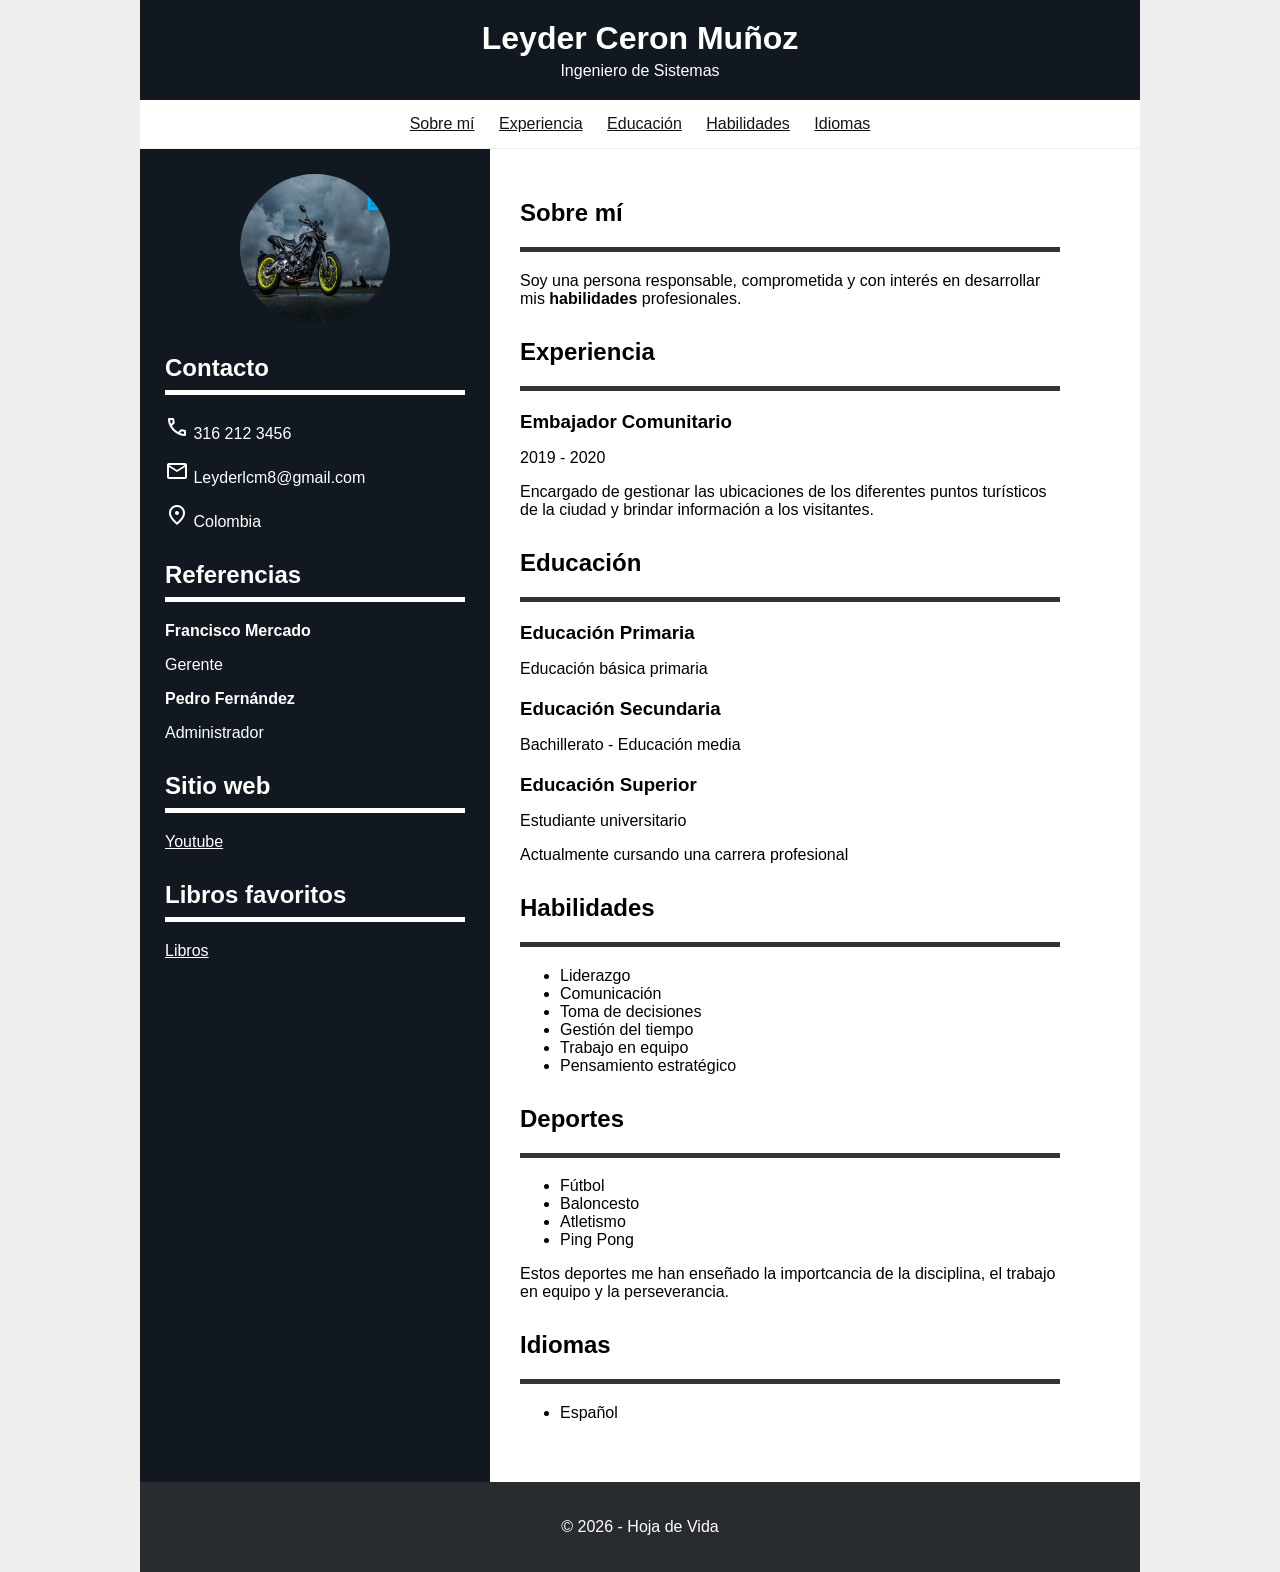
==== index.html @ 5267f500 "Incios del proyecto" ====
<!DOCTYPE html>
<html lang="es">

<head>
    <meta charset="UTF-8">
    <meta name="viewport" content="width=device-width, initial-scale=1.0">

    <title>Hoja de Vida</title>
    <link href="https://fonts.googleapis.com/css2?family=Material+Symbols+Outlined" rel="stylesheet">
    <link rel="stylesheet" href="css/style.css">
</head>

<body>

    <header class="encabezado">
        <h1>Leyder Ceron Muñoz</h1>
        <p>Ingeniero de Sistemas</p>
    </header>

    <nav class="nav">
        <a href="#sobre-mi">Sobre mí</a>
        <a href="#experiencia">Experiencia</a>
        <a href="#educacion">Educación</a>
        <a href="#habilidades">Habilidades</a>
        <a href="#idiomas">Idiomas</a>
    </nav>


    <main class="hoja-vida">

        <aside class="lateral">

            <img src="image/Mt 09.jpg" alt="Foto de perfil">

            <section>
                <h2>Contacto</h2>

                <p>
                    <span class="material-symbols-outlined">
                        phone
                    </span>
                    316 212 3456
                </p>

                <p>
                    <span class="material-symbols-outlined">
                        mail
                    </span>
                    Leyderlcm8@gmail.com
                </p>

                <p>
                    <span class="material-symbols-outlined">
                        location_on
                    </span>
                    Colombia
                </p>
            </section>


            <section>
                <h2>Referencias</h2>

                <p><strong>Francisco Mercado</strong></p>
                <p>Gerente</p>

                <p><strong>Pedro Fernández</strong></p>
                <p>Administrador</p>
            </section>

            <section>
                <h2>Sitio web</h2>
                <nav>
                <a href="https://www.youtube.com/" target="_blank">Youtube</a>
                </nav>
            </section>

            <section>   
                <h2>Libros favoritos</h2>
                <nav>
                    <a href="https://github.com/midudev/libros-programacion-gratis" target="_blank">Libros</a>
                </nav>
                
            </section>

        </aside>


        <section class="contenido">
            <section id="sobre-mi">
                <h2>Sobre mí</h2>
                <p>
                    Soy una persona responsable, comprometida
                    y con interés en desarrollar mis <strong>habilidades</strong>
                    profesionales.
                </p>
            </section>


            <section id="experiencia">

                <h2>Experiencia</h2>
                <article>
                    <h3>Embajador Comunitario</h3>
                    <p>2019 - 2020</p>

                    <p>
                        Encargado de gestionar las ubicaciones 
                        de los diferentes puntos turísticos
                        de la ciudad y brindar información 
                        a los visitantes.
                    </p>
                </article>


            </section>

            <section id="educacion">

                <h2>Educación</h2>

                <article>
                    <h3>Educación Primaria</h3>
                    <p>Educación básica primaria</p>
                </article>

                <article>
                    <h3>Educación Secundaria</h3>
                    <p>Bachillerato - Educación media</p>
                </article>

                <article>
                    <h3>Educación Superior</h3>
                    <p>Estudiante universitario</p>
                    <p>Actualmente cursando una carrera profesional</p>
                </article>

            </section>

            <section id="habilidades">

                <h2>Habilidades</h2>

                <ul>
                    <li>Liderazgo</li>
                    <li>Comunicación</li>
                    <li>Toma de decisiones</li>
                    <li>Gestión del tiempo</li>
                    <li>Trabajo en equipo</li>
                    <li>Pensamiento estratégico</li>
                </ul>
            </section>
            
            <section>
                <h2>Deportes</h2>
                <ul>
                    <li>Fútbol</li>
                    <li>Baloncesto</li>
                    <li>Atletismo</li>
                    <li>Ping Pong</li>
                </ul>
                <p> 
                    Estos deportes me han enseñado la importcancia
                    de la disciplina, el trabajo
                    en equipo y la perseverancia.
                </p>
            </section>

            <section id="idiomas">

                <h2>Idiomas</h2>

                <ul>
                    <li>Español</li>
                </ul>

            </section>

        </section>

    </main>

    <footer class="footer">
        <p>&copy; 2026 - Hoja de Vida</p>
    </footer>

</body>

</html>
---- css/style.css ----
* {
    box-sizing: border-box;
}

body {
    margin: 0;
    font-family: Arial, sans-serif;
    background-color: #eeeeee;
}

.encabezado {
    background-color: #111820;
    color: white;
    text-align: center;
    padding: 20px;
    max-width: 1000px;
    margin: 0 auto;
}

.encabezado h1 {
    margin: 0;
}

.encabezado p {
    margin: 5px 0 0;
}

.nav {
    padding: 15px;
    text-align: center;
    background-color: #ffffff;
    max-width: 1000px;
    margin: 0 auto;
    
}
.nav a {
    margin: 0 10px;
    color: #131313;
    text-decoration: underline;
}

.nav a:hover {
    color: #be0f75;
}


.lateral section nav a {
    color: white;
    text-decoration: underline;
}

.lateral section nav a:hover {
    color: #be0f75;
}

.hoja-vida {
    display: grid;
    grid-template-columns: 35% 60%;
    max-width: 1000px;
    margin: 1px auto 0px;
  
    background-color: white;
}

.lateral {
    background-color: #111820;
    color: white;
    padding: 25px;
}

.lateral img {
    width: 150px;
    height: 150px;
    border-radius: 50%;
    display: block;
    margin: 0 auto 30px;
}

.lateral section {
    margin-bottom: 30px;
}

.lateral h2 {
    border-bottom: 5px solid white;
    padding-bottom: 8px;
}

.contenido {
    padding: 30px;
}

.contenido section {
    margin-bottom: 30px;
}

.contenido h2 {
    border-bottom: 5px solid #333;
    padding-bottom: 20px;
}

article {
    margin-bottom: 20px;
}

article h3 {
    margin-bottom: 5px;
}

.footer {
    text-align: center;
    padding: 20px;
    background-color: #282c31;
    color: white;
    max-width: 1000px;
    margin: 0 auto;

}
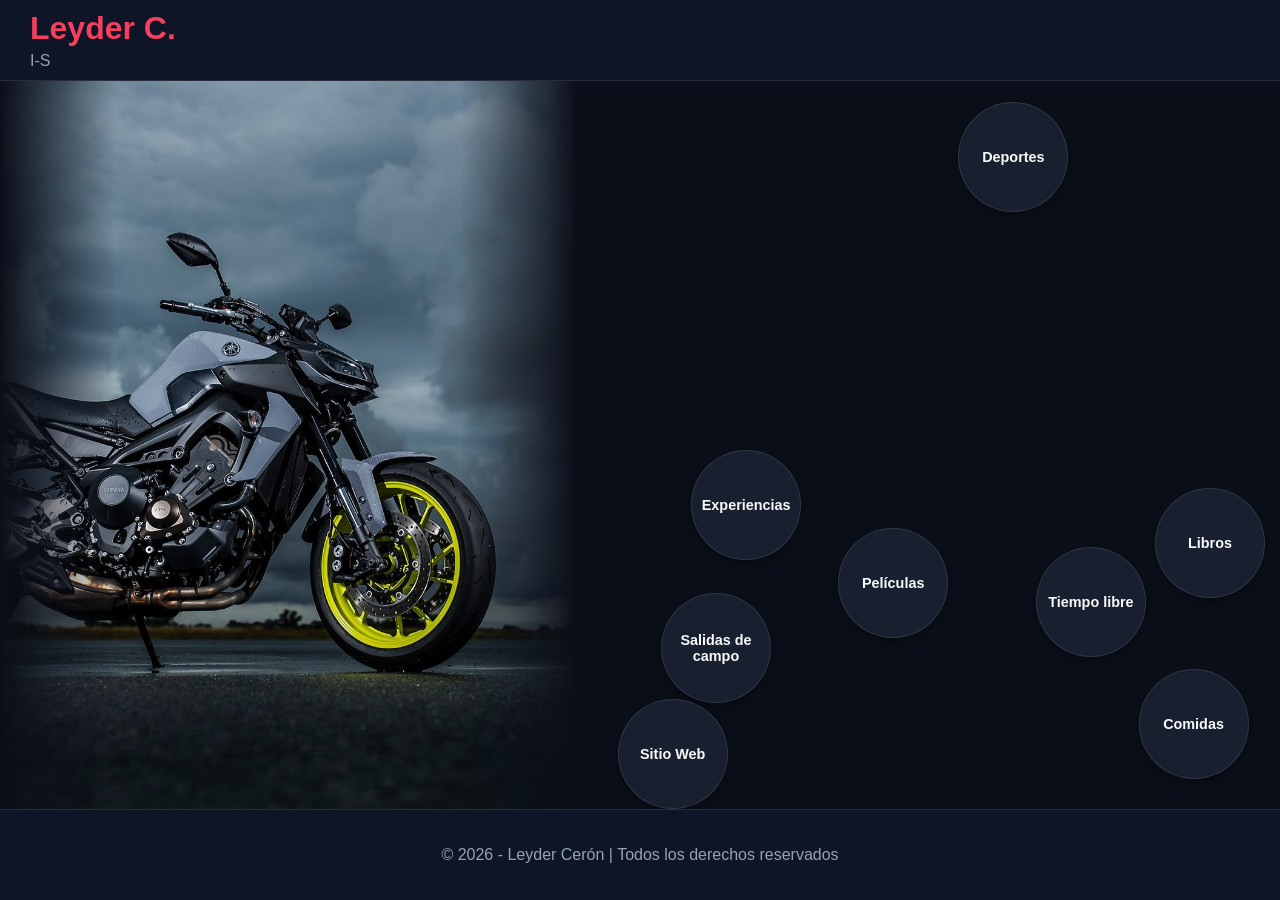
==== commit 0201c513: "actualizacion 1" ====
--- a/index.html
+++ b/index.html
@@ -4,186 +4,46 @@
 <head>
     <meta charset="UTF-8">
     <meta name="viewport" content="width=device-width, initial-scale=1.0">
-
-    <title>Hoja de Vida</title>
+    <title>Sitio Personal - Leyder</title>
     <link href="https://fonts.googleapis.com/css2?family=Material+Symbols+Outlined" rel="stylesheet">
-    <link rel="stylesheet" href="css/style.css">
+    <link rel="stylesheet" href="css/style.css"> 
 </head>
 
 <body>
 
     <header class="encabezado">
-        <h1>Leyder Ceron Muñoz</h1>
-        <p>Ingeniero de Sistemas</p>
+        <h1>Leyder C.</h1>
+        <p>I-S</p>
     </header>
-
-    <nav class="nav">
-        <a href="#sobre-mi">Sobre mí</a>
-        <a href="#experiencia">Experiencia</a>
-        <a href="#educacion">Educación</a>
-        <a href="#habilidades">Habilidades</a>
-        <a href="#idiomas">Idiomas</a>
-    </nav>
-
 
     <main class="hoja-vida">
 
+        <!-- LADO IZQUIERDO: Foto con sombra y perfil principal -->
         <aside class="lateral">
-
-            <img src="image/Mt 09.jpg" alt="Foto de perfil">
-
-            <section>
-                <h2>Contacto</h2>
-
-                <p>
-                    <span class="material-symbols-outlined">
-                        phone
-                    </span>
-                    316 212 3456
-                </p>
-
-                <p>
-                    <span class="material-symbols-outlined">
-                        mail
-                    </span>
-                    Leyderlcm8@gmail.com
-                </p>
-
-                <p>
-                    <span class="material-symbols-outlined">
-                        location_on
-                    </span>
-                    Colombia
-                </p>
-            </section>
-
-
-            <section>
-                <h2>Referencias</h2>
-
-                <p><strong>Francisco Mercado</strong></p>
-                <p>Gerente</p>
-
-                <p><strong>Pedro Fernández</strong></p>
-                <p>Administrador</p>
-            </section>
-
-            <section>
-                <h2>Sitio web</h2>
-                <nav>
-                <a href="https://www.youtube.com/" target="_blank">Youtube</a>
-                </nav>
-            </section>
-
-            <section>   
-                <h2>Libros favoritos</h2>
-                <nav>
-                    <a href="https://github.com/midudev/libros-programacion-gratis" target="_blank">Libros</a>
-                </nav>
-                
-            </section>
-
+            <div class="foto-perfil-container">
+                <img src="image/Mt 09.jpg" alt="Foto de perfil de Leyder">
+            </div>
         </aside>
 
-
-        <section class="contenido">
-            <section id="sobre-mi">
-                <h2>Sobre mí</h2>
-                <p>
-                    Soy una persona responsable, comprometida
-                    y con interés en desarrollar mis <strong>habilidades</strong>
-                    profesionales.
-                </p>
-            </section>
-
-
-            <section id="experiencia">
-
-                <h2>Experiencia</h2>
-                <article>
-                    <h3>Embajador Comunitario</h3>
-                    <p>2019 - 2020</p>
-
-                    <p>
-                        Encargado de gestionar las ubicaciones 
-                        de los diferentes puntos turísticos
-                        de la ciudad y brindar información 
-                        a los visitantes.
-                    </p>
-                </article>
-
-
-            </section>
-
-            <section id="educacion">
-
-                <h2>Educación</h2>
-
-                <article>
-                    <h3>Educación Primaria</h3>
-                    <p>Educación básica primaria</p>
-                </article>
-
-                <article>
-                    <h3>Educación Secundaria</h3>
-                    <p>Bachillerato - Educación media</p>
-                </article>
-
-                <article>
-                    <h3>Educación Superior</h3>
-                    <p>Estudiante universitario</p>
-                    <p>Actualmente cursando una carrera profesional</p>
-                </article>
-
-            </section>
-
-            <section id="habilidades">
-
-                <h2>Habilidades</h2>
-
-                <ul>
-                    <li>Liderazgo</li>
-                    <li>Comunicación</li>
-                    <li>Toma de decisiones</li>
-                    <li>Gestión del tiempo</li>
-                    <li>Trabajo en equipo</li>
-                    <li>Pensamiento estratégico</li>
-                </ul>
-            </section>
-            
-            <section>
-                <h2>Deportes</h2>
-                <ul>
-                    <li>Fútbol</li>
-                    <li>Baloncesto</li>
-                    <li>Atletismo</li>
-                    <li>Ping Pong</li>
-                </ul>
-                <p> 
-                    Estos deportes me han enseñado la importcancia
-                    de la disciplina, el trabajo
-                    en equipo y la perseverancia.
-                </p>
-            </section>
-
-            <section id="idiomas">
-
-                <h2>Idiomas</h2>
-
-                <ul>
-                    <li>Español</li>
-                </ul>
-
-            </section>
-
+        <!-- LADO DERECHO: Contenedor con botones flotantes -->
+        <section class="contenido-derecho" id="area-flotante">
+            <a href="#deportes" class="btn-circulo">Deportes</a>
+            <a href="#tiempo-libre" class="btn-circulo">Tiempo libre</a>
+            <a href="#peliculas-favoritas" class="btn-circulo">Películas</a>
+            <a href="#salidas-campo" class="btn-circulo">Salidas de campo</a>
+            <a href="#comidas-favoritas" class="btn-circulo">Comidas</a>
+            <a href="#libros-favoritos" class="btn-circulo">Libros</a>
+            <a href="#sitio-web" class="btn-circulo">Sitio Web</a>
+            <a href="#experiencias" class="btn-circulo">Experiencias</a>
         </section>
 
     </main>
 
     <footer class="footer">
-        <p>&copy; 2026 - Hoja de Vida</p>
+        <p>&copy; 2026 - Leyder Cerón | Todos los derechos reservados</p>
     </footer>
 
+    <!-- Script de física para el movimiento flotante -->
+    <script src="js/animacion.js"></script>
 </body>
-
 </html>
--- a/css/style.css
+++ b/css/style.css
@@ -5,114 +5,122 @@
 body {
     margin: 0;
     font-family: Arial, sans-serif;
-    background-color: #eeeeee;
+    background-color: #0b0f19;
+    color: #e2e8f0;
+    height: 100vh; 
+    display: flex;
+    flex-direction: column;
+    overflow: hidden; /* Oculta cualquier barra de desplazamiento */
 }
 
+/* ENCABEZADO */
 .encabezado {
-    background-color: #111820;
-    color: white;
-    text-align: center;
-    padding: 20px;
-    max-width: 1000px;
-    margin: 0 auto;
+    background-color: rgba(15, 23, 42, 0.8);
+    color: #f43f5e;
+    text-align: left;
+    padding: 10px 30px;
+    border-bottom: 1px solid rgba(255, 255, 255, 0.1);
 }
 
 .encabezado h1 {
     margin: 0;
+    font-size: 2rem;
 }
 
 .encabezado p {
     margin: 5px 0 0;
+    color: #94a3b8;
 }
 
-.nav {
-    padding: 15px;
-    text-align: center;
-    background-color: #ffffff;
-    max-width: 1000px;
-    margin: 0 auto;
-    
-}
-.nav a {
-    margin: 0 10px;
-    color: #131313;
-    text-decoration: underline;
+/* ESTRUCTURA PRINCIPAL (GRID 2 COLUMNAS) */
+.hoja-vida {
+    display: grid;
+    grid-template-columns: 45% 55%;
+   flex: 1; 
+    overflow: hidden;
+    background-color: #0b0f19;
 }
 
-.nav a:hover {
-    color: #be0f75;
+/* SECCIÓN IZQUIERDA: IMAGEN A TAMAÑO COMPLETO CON DIFUMINADO EN AMBOS LADOS */
+.lateral {
+    position: relative;
+    width: 100%;
+    height: 100%;
+    overflow: hidden;
 }
 
-
-.lateral section nav a {
-    color: white;
-    text-decoration: underline;
+.foto-perfil-container {
+    width: 100%;
+    height: 100%;
 }
 
-.lateral section nav a:hover {
-    color: #be0f75;
+.foto-perfil-container img {
+    width: 100%;
+    height: 100%;
+    object-fit: cover;
+    display: block;
+    -webkit-mask-image: linear-gradient(to right, 
+        rgba(0, 0, 0, 0) 0%, 
+        rgba(0, 0, 0, 1) 20%, 
+        rgba(0, 0, 0, 1) 80%, 
+        rgba(0, 0, 0, 0) 100%
+    );
+    mask-image: linear-gradient(to right, 
+        rgba(0, 0, 0, 0) 0%, 
+        rgba(0, 0, 0, 1) 20%, 
+        rgba(0, 0, 0, 1) 80%, 
+        rgba(0, 0, 0, 0) 100%
+    );
 }
 
-.hoja-vida {
-    display: grid;
-    grid-template-columns: 35% 60%;
-    max-width: 1000px;
-    margin: 1px auto 0px;
-  
-    background-color: white;
+/* SECCIÓN DERECHA: ÁREA DE FLOTACIÓN */
+.contenido-derecho {
+    position: relative;
+    width: 100%;
+    height: 100%;
+    min-height: 500px;
+    overflow: hidden;
+    padding: 20px;
 }
 
-.lateral {
-    background-color: #111820;
-    color: white;
-    padding: 25px;
+/* BOTONES CIRCULARES FLOTANTES */
+.btn-circulo {
+    position: absolute;
+    display: flex;
+    justify-content: center;
+    align-items: center;
+    width: 110px;
+    height: 110px;
+    border-radius: 50%;
+    background-color: rgba(30, 41, 59, 0.7);
+    color: #f8fafc;
+    text-decoration: none;
+    text-align: center;
+    font-weight: bold;
+    font-size: 0.9rem;
+    padding: 10px;
+    border: 1px solid rgba(255, 255, 255, 0.1);
+    box-shadow: 0 4px 12px rgba(0, 0, 0, 0.4);
+    transition: background-color 0.3s, border-color 0.3s, transform 0.3s, box-shadow 0.3s;
+    backdrop-filter: blur(5px);
+    cursor: pointer;
+    user-select: none;
 }
 
-.lateral img {
-    width: 150px;
-    height: 150px;
-    border-radius: 50%;
-    display: block;
-    margin: 0 auto 30px;
+.btn-circulo:hover {
+    background-color: #f43f5e;
+    color: #ffffff;
+    border-color: #f43f5e;
+    transform: scale(1.1);
+    box-shadow: 0 8px 20px rgba(244, 63, 94, 0.7);
+    z-index: 10;
 }
 
-.lateral section {
-    margin-bottom: 30px;
-}
-
-.lateral h2 {
-    border-bottom: 5px solid white;
-    padding-bottom: 8px;
-}
-
-.contenido {
-    padding: 30px;
-}
-
-.contenido section {
-    margin-bottom: 30px;
-}
-
-.contenido h2 {
-    border-bottom: 5px solid #333;
-    padding-bottom: 20px;
-}
-
-article {
-    margin-bottom: 20px;
-}
-
-article h3 {
-    margin-bottom: 5px;
-}
-
+/* PIE DE PÁGINA */
 .footer {
     text-align: center;
     padding: 20px;
-    background-color: #282c31;
-    color: white;
-    max-width: 1000px;
-    margin: 0 auto;
-
-}
-
+    background-color: rgba(15, 23, 42, 0.8);
+    color: #94a3b8;
+    border-top: 1px solid rgba(255, 255, 255, 0.1);
+}
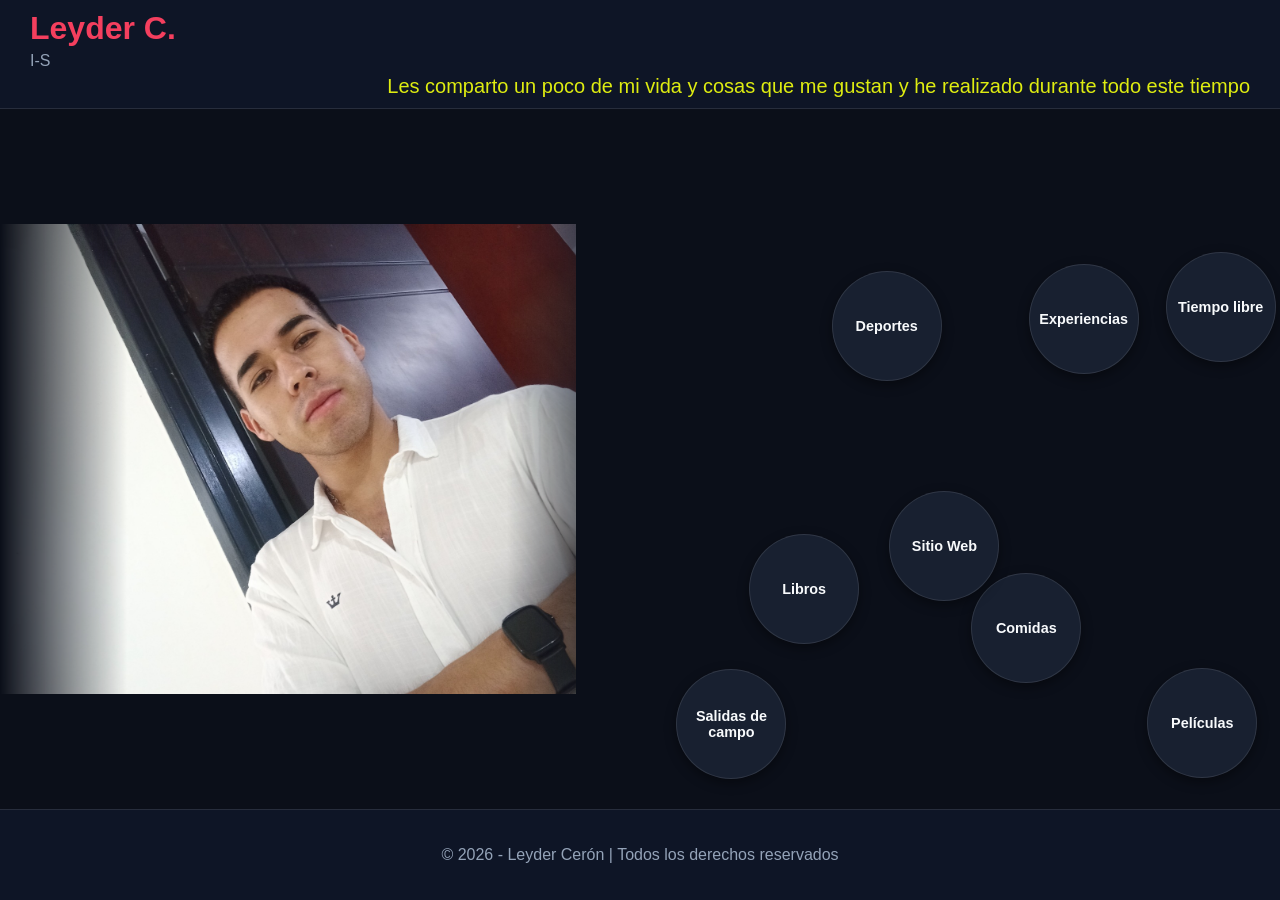
==== commit 3fe501d4: "actualizado html y css" ====
--- a/index.html
+++ b/index.html
@@ -14,6 +14,9 @@
     <header class="encabezado">
         <h1>Leyder C.</h1>
         <p>I-S</p>
+        <p class="descripcion">Les comparto un poco  de mi 
+            vida y cosas que me gustan y 
+            he realizado durante todo este tiempo </p>
     </header>
 
     <main class="hoja-vida">
@@ -21,20 +24,20 @@
         <!-- LADO IZQUIERDO: Foto con sombra y perfil principal -->
         <aside class="lateral">
             <div class="foto-perfil-container">
-                <img src="image/Mt 09.jpg" alt="Foto de perfil de Leyder">
+                <img src="image/f1.png" alt="Foto de perfil de Leyder">
             </div>
         </aside>
-
+ 
         <!-- LADO DERECHO: Contenedor con botones flotantes -->
-        <section class="contenido-derecho" id="area-flotante">
-            <a href="#deportes" class="btn-circulo">Deportes</a>
-            <a href="#tiempo-libre" class="btn-circulo">Tiempo libre</a>
-            <a href="#peliculas-favoritas" class="btn-circulo">Películas</a>
-            <a href="#salidas-campo" class="btn-circulo">Salidas de campo</a>
-            <a href="#comidas-favoritas" class="btn-circulo">Comidas</a>
-            <a href="#libros-favoritos" class="btn-circulo">Libros</a>
-            <a href="#sitio-web" class="btn-circulo">Sitio Web</a>
-            <a href="#experiencias" class="btn-circulo">Experiencias</a>
+        <section class="contenido-derecho" id="area-flotante">  
+            <a href="html/deportes.html" target="_blank" class="btn-circulo">Deportes</a>
+            <a href="html/tiempo-libre.html" target="_blank" class="btn-circulo">Tiempo libre</a>
+            <a href="html/peliculas-favoritas.html" target="_blank" class="btn-circulo">Películas</a>
+            <a href="html/salidas-campo.html" target="_blank" class="btn-circulo">Salidas de campo</a>
+            <a href="html/comidas-favoritas.html" target="_blank" class="btn-circulo">Comidas</a>
+            <a href="html/libros-favoritos.html" target="_blank" class="btn-circulo">Libros</a>
+            <a href="html/sitio-web.html" target="_blank" class="btn-circulo">Sitio Web</a>
+            <a href="html/experiencias.html" target="_blank" class="btn-circulo">Experiencias</a>
         </section>
 
     </main>
--- a/css/style.css
+++ b/css/style.css
@@ -20,6 +20,13 @@
     text-align: left;
     padding: 10px 30px;
     border-bottom: 1px solid rgba(255, 255, 255, 0.1);
+}
+.encabezado .descripcion {
+    
+    color: #deec11;
+    margin-top: 5px;
+    text-align: right;
+    font-size: 20px;
 }
 
 .encabezado h1 {
@@ -50,14 +57,14 @@
 }
 
 .foto-perfil-container {
-    width: 100%;
+    width: 110%;
     height: 100%;
 }
 
 .foto-perfil-container img {
     width: 100%;
     height: 100%;
-    object-fit: cover;
+    object-fit: contain;
     display: block;
     -webkit-mask-image: linear-gradient(to right, 
         rgba(0, 0, 0, 0) 0%, 
@@ -123,4 +130,70 @@
     background-color: rgba(15, 23, 42, 0.8);
     color: #94a3b8;
     border-top: 1px solid rgba(255, 255, 255, 0.1);
+}
+
+/* AJUSTES PARA PANTALLAS PEQUEÑAS (CELULARES EN VERTICAL) */
+@media (max-width: 768px) and (orientation: portrait) {
+    body {
+        height: auto;
+        overflow-y: auto;
+    }
+
+    .hoja-vida {
+        display: flex;
+        flex-direction: column;
+        height: auto;
+    }
+
+    .lateral {
+        height: 300px;
+        width: 100%;
+    }
+
+    .contenido-derecho {
+        position: relative;
+        width: 100%;
+        height: 400px; /* Alto ajustado para celular vertical */
+        overflow: hidden;
+        padding: 10px;
+    }
+
+    .btn-circulo {
+        width: 75px;
+        height: 75px;
+        font-size: 0.7rem;
+    }
+}
+
+/* AJUSTES PARA CELULAR EN HORIZONTAL (LANDSCAPE) */
+@media (max-width: 932px) and (orientation: landscape) {
+    body {
+        height: auto;
+        overflow-y: auto; /* Permite bajar hasta el footer */
+    }
+
+    .hoja-vida {
+        display: grid;
+        grid-template-columns: 40% 60%; /* Mantiene 2 columnas pero adaptadas */
+        height: 100vh; /* Se adapta a la altura del celular horizontal */
+        min-height: 320px;
+    }
+
+    .lateral {
+        height: 100%;
+        width: 100%;
+    }
+
+    .contenido-derecho {
+        position: relative;
+        width: 100%;
+        height: 100%; /* Toma la altura disponible para que no se corten */
+        overflow: hidden;
+    }
+
+    .btn-circulo {
+        width: 65px; /* Pelotas más pequeñas para que quepan en poca altura */
+        height: 65px;
+        font-size: 0.65rem;
+    }
 }
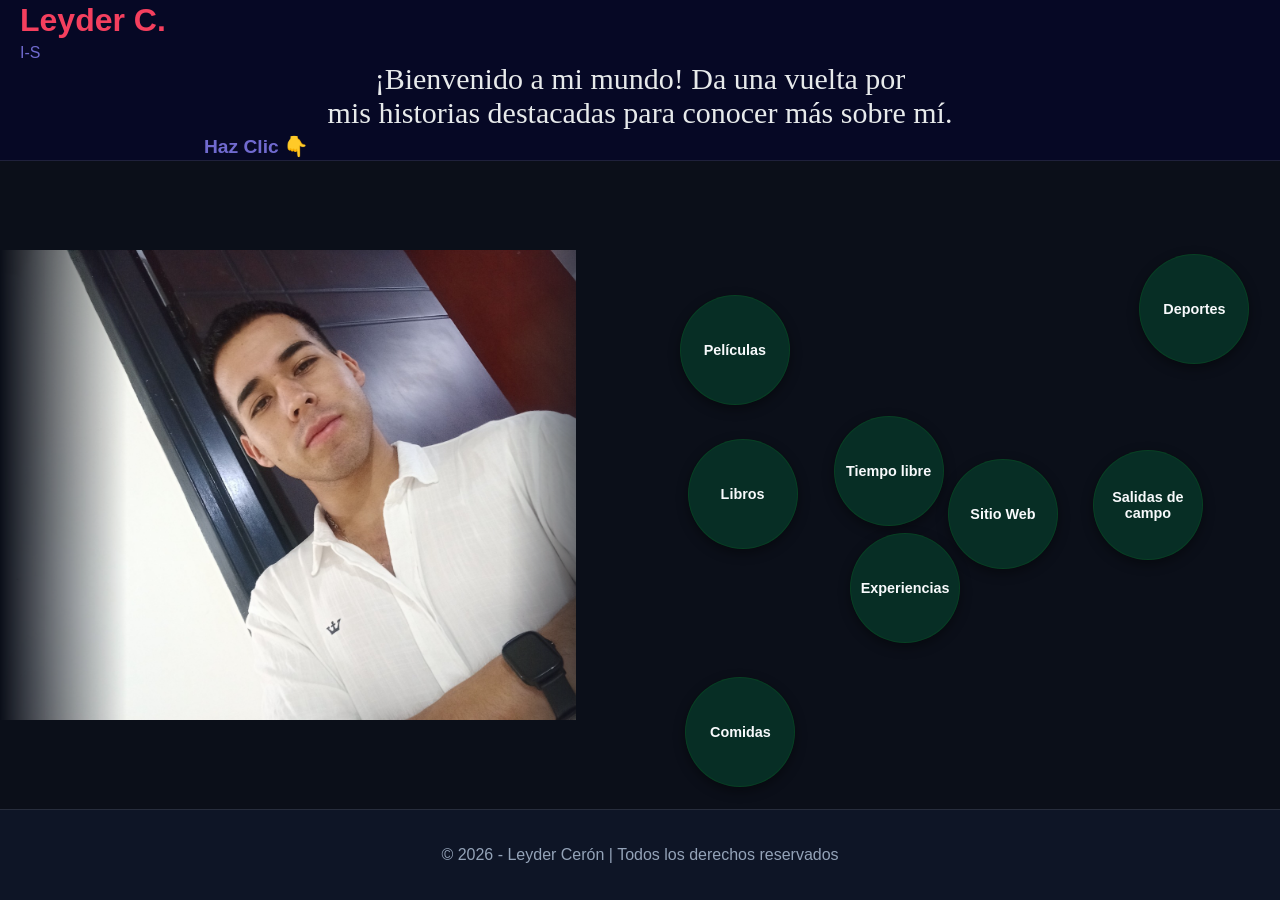
==== commit 873ffbbd: "actualizacion de htlm y css" ====
--- a/index.html
+++ b/index.html
@@ -13,10 +13,10 @@
 
     <header class="encabezado">
         <h1>Leyder C.</h1>
-        <p>I-S</p>
-        <p class="descripcion">Les comparto un poco  de mi 
-            vida y cosas que me gustan y 
-            he realizado durante todo este tiempo </p>
+        <p class="ing">I-S</p>
+        <p class="descripcion">¡Bienvenido a mi mundo! Da una vuelta por 
+            mis historias destacadas para conocer más sobre mí. </p>
+        <p class="Indicativo">Haz Clic 👇</p>
     </header>
 
     <main class="hoja-vida">
@@ -30,14 +30,14 @@
  
         <!-- LADO DERECHO: Contenedor con botones flotantes -->
         <section class="contenido-derecho" id="area-flotante">  
-            <a href="html/deportes.html" target="_blank" class="btn-circulo">Deportes</a>
-            <a href="html/tiempo-libre.html" target="_blank" class="btn-circulo">Tiempo libre</a>
-            <a href="html/peliculas-favoritas.html" target="_blank" class="btn-circulo">Películas</a>
-            <a href="html/salidas-campo.html" target="_blank" class="btn-circulo">Salidas de campo</a>
-            <a href="html/comidas-favoritas.html" target="_blank" class="btn-circulo">Comidas</a>
-            <a href="html/libros-favoritos.html" target="_blank" class="btn-circulo">Libros</a>
-            <a href="html/sitio-web.html" target="_blank" class="btn-circulo">Sitio Web</a>
-            <a href="html/experiencias.html" target="_blank" class="btn-circulo">Experiencias</a>
+            <a href="html/deportes.html" class="btn-circulo">Deportes</a>
+            <a href="html/tiempo-libre.html" class="btn-circulo">Tiempo libre</a>
+            <a href="html/peliculas-favoritas.html" class="btn-circulo">Películas</a>
+            <a href="html/salidas-campo.html"  class="btn-circulo">Salidas de campo</a>
+            <a href="html/comidas-favoritas.html"  class="btn-circulo">Comidas</a>
+            <a href="html/libros-favoritos.html"  class="btn-circulo">Libros</a>
+            <a href="html/sitio-web.html"  class="btn-circulo">Sitio Web</a>
+            <a href="html/experiencias.html" class="btn-circulo">Experiencias</a>
         </section>
 
     </main>
--- a/css/style.css
+++ b/css/style.css
@@ -15,29 +15,64 @@
 
 /* ENCABEZADO */
 .encabezado {
-    background-color: rgba(15, 23, 42, 0.8);
+    background-color: rgba(5, 7, 41, 0.8);
     color: #f43f5e;
     text-align: left;
-    padding: 10px 30px;
+    padding: 2px 20px;
     border-bottom: 1px solid rgba(255, 255, 255, 0.1);
 }
 .encabezado .descripcion {
+    color: #e7eaeb;
+    margin-top: 0px;
+    font-size: 30px;
+    text-align: center;
+    white-space: pre-line;
+    font-family: 'Gill Sans';
     
-    color: #deec11;
-    margin-top: 5px;
-    text-align: right;
-    font-size: 20px;
-}
+}
+
+.Indicativo {
+    font-size: 1.2rem;
+    font-weight: bold;
+    color: #0076ff; 
+    cursor: pointer; 
+    display: block; /* Asegura que tome el ancho disponible para alinearse */
+    animation: reboteAbajo 0.8s infinite alternate ease-in-out;    
+    transition: color 0.3s ease; 
+    position: relative;
+    left: 60%;
+    /* Centra el texto y lo empuja 60px a la derecha. Ajusta el 60px a tu gusto */
+    transform: translateX(calc(-50% + 60px)); 
+    white-space: nowrap;  /*Evita que el texto se parta en dos renglones */
+}
+
+/* Estado cuando el mouse se arrima (:hover) */
+.Indicativo:hover {
+    color: #0056b3; /* Cambia a azul oscuro */
+}
+
+/* 3. Definición de la animación de movimiento constante hacia abajo */
+@keyframes reboteAbajo {
+    from {
+        transform: translateY(0);
+    }
+    to {
+        transform: translateY(8px); /* Distancia del movimiento */
+    }
+}
+
 
 .encabezado h1 {
     margin: 0;
     font-size: 2rem;
+    
 }
 
 .encabezado p {
     margin: 5px 0 0;
-    color: #94a3b8;
-}
+    color: #706acf;
+}
+
 
 /* ESTRUCTURA PRINCIPAL (GRID 2 COLUMNAS) */
 .hoja-vida {
@@ -85,7 +120,7 @@
     position: relative;
     width: 100%;
     height: 100%;
-    min-height: 500px;
+    
     overflow: hidden;
     padding: 20px;
 }
@@ -99,14 +134,14 @@
     width: 110px;
     height: 110px;
     border-radius: 50%;
-    background-color: rgba(30, 41, 59, 0.7);
+    background-color: rgba(7, 61, 43, 0.7);
     color: #f8fafc;
     text-decoration: none;
     text-align: center;
     font-weight: bold;
     font-size: 0.9rem;
     padding: 10px;
-    border: 1px solid rgba(255, 255, 255, 0.1);
+    border: 1px solid rgba(11, 226, 21, 0.1);
     box-shadow: 0 4px 12px rgba(0, 0, 0, 0.4);
     transition: background-color 0.3s, border-color 0.3s, transform 0.3s, box-shadow 0.3s;
     backdrop-filter: blur(5px);
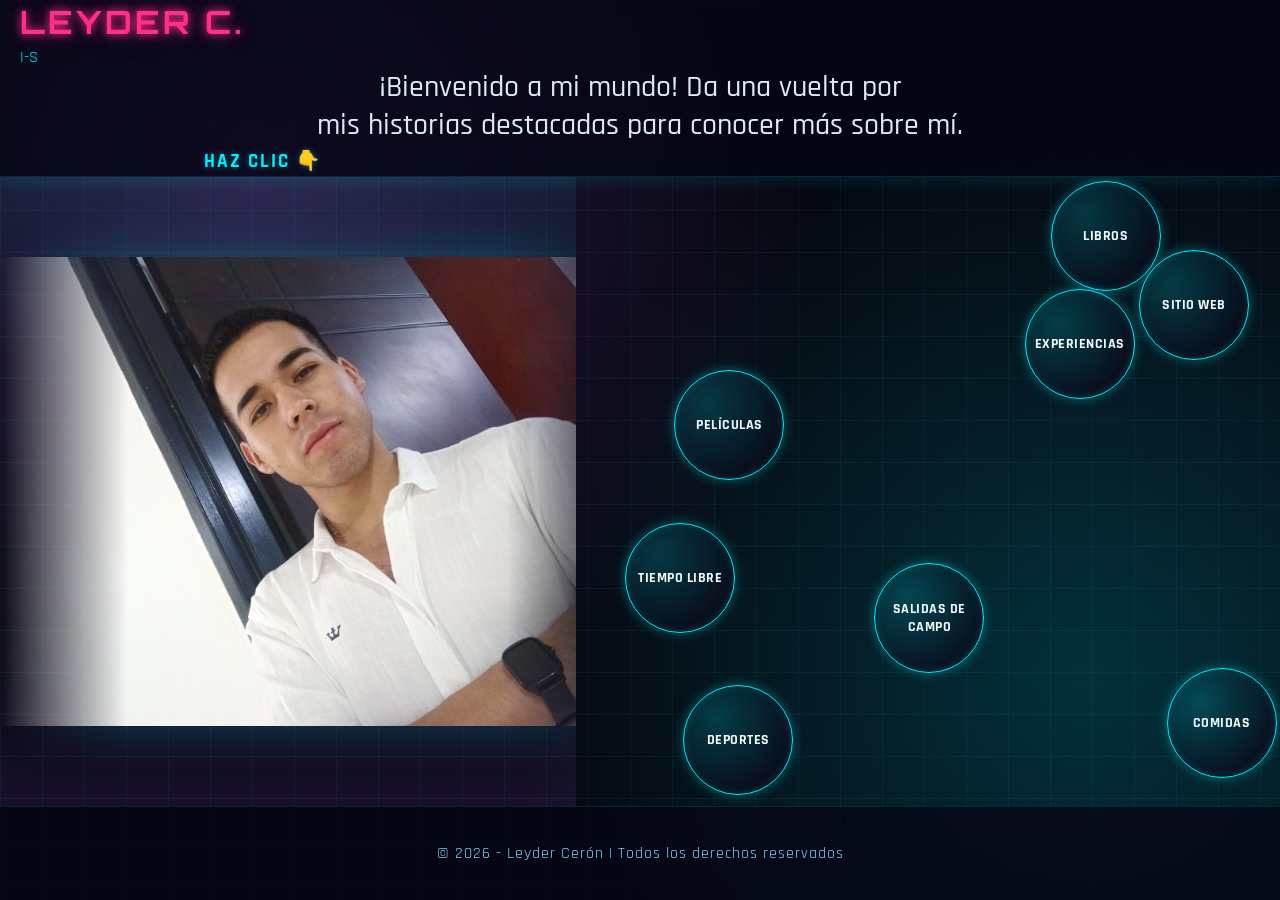
==== commit 52d9dab0: "modificación de experiencias y libros html" ====
--- a/index.html
+++ b/index.html
@@ -6,7 +6,9 @@
     <meta name="viewport" content="width=device-width, initial-scale=1.0">
     <title>Sitio Personal - Leyder</title>
     <link href="https://fonts.googleapis.com/css2?family=Material+Symbols+Outlined" rel="stylesheet">
-    <link rel="stylesheet" href="css/style.css"> 
+    <link rel="preconnect" href="https://fonts.googleapis.com">
+    <link href="https://fonts.googleapis.com/css2?family=Orbitron:wght@500;700;900&family=Rajdhani:wght@400;500;600;700&display=swap" rel="stylesheet">
+    <link rel="stylesheet" href="css/style.css">
 </head>
 
 <body>
--- a/css/style.css
+++ b/css/style.css
@@ -2,12 +2,27 @@
     box-sizing: border-box;
 }
 
+:root {
+    --neon-cyan: #00f0ff;
+    --neon-pink: #ff2e88;
+    --neon-purple: #9d4edd;
+    --bg-deep: #05060f;
+    --bg-panel: rgba(10, 14, 30, 0.6);
+    --line: rgba(0, 240, 255, 0.15);
+}
+
 body {
     margin: 0;
-    font-family: Arial, sans-serif;
-    background-color: #0b0f19;
+    font-family: 'Rajdhani', Arial, sans-serif;
+    background-color: var(--bg-deep);
+    background-image:
+        linear-gradient(rgba(0, 240, 255, 0.06) 1px, transparent 1px),
+        linear-gradient(90deg, rgba(0, 240, 255, 0.06) 1px, transparent 1px),
+        radial-gradient(circle at 20% 20%, rgba(157, 78, 221, 0.25), transparent 45%),
+        radial-gradient(circle at 85% 75%, rgba(0, 240, 255, 0.18), transparent 45%);
+    background-size: 42px 42px, 42px 42px, cover, cover;
     color: #e2e8f0;
-    height: 100vh; 
+    height: 100vh;
     display: flex;
     flex-direction: column;
     overflow: hidden; /* Oculta cualquier barra de desplazamiento */
@@ -15,40 +30,63 @@
 
 /* ENCABEZADO */
 .encabezado {
-    background-color: rgba(5, 7, 41, 0.8);
-    color: #f43f5e;
+    background-color: rgba(5, 6, 20, 0.75);
+    backdrop-filter: blur(6px);
+    color: var(--neon-pink);
     text-align: left;
     padding: 2px 20px;
-    border-bottom: 1px solid rgba(255, 255, 255, 0.1);
-}
+    border-bottom: 1px solid var(--line);
+    box-shadow: 0 2px 20px rgba(0, 240, 255, 0.15);
+}
+
+.encabezado h1 {
+    margin: 0;
+    font-family: 'Orbitron', 'Rajdhani', sans-serif;
+    font-size: 2rem;
+    letter-spacing: 3px;
+    text-transform: uppercase;
+    text-shadow: 0 0 8px var(--neon-pink), 0 0 22px rgba(255, 46, 136, 0.5);
+}
+
+.encabezado p {
+    margin: 5px 0 0;
+    color: var(--neon-cyan);
+    text-shadow: 0 0 6px rgba(0, 240, 255, 0.4);
+}
+
 .encabezado .descripcion {
-    color: #e7eaeb;
+    color: #dbe9f4;
     margin-top: 0px;
     font-size: 30px;
     text-align: center;
     white-space: pre-line;
-    font-family: 'Gill Sans';
-    
+    font-family: 'Rajdhani', sans-serif;
+    font-weight: 500;
+    text-shadow: none;
 }
 
 .Indicativo {
     font-size: 1.2rem;
     font-weight: bold;
-    color: #0076ff; 
-    cursor: pointer; 
+    letter-spacing: 2px;
+    text-transform: uppercase;
+    color: var(--neon-cyan);
+    cursor: pointer;
     display: block; /* Asegura que tome el ancho disponible para alinearse */
-    animation: reboteAbajo 0.8s infinite alternate ease-in-out;    
-    transition: color 0.3s ease; 
+    animation: reboteAbajo 0.8s infinite alternate ease-in-out;
+    transition: color 0.3s ease, text-shadow 0.3s ease;
     position: relative;
     left: 60%;
+    text-shadow: 0 0 10px rgba(0, 240, 255, 0.7);
     /* Centra el texto y lo empuja 60px a la derecha. Ajusta el 60px a tu gusto */
-    transform: translateX(calc(-50% + 60px)); 
+    transform: translateX(calc(-50% + 60px));
     white-space: nowrap;  /*Evita que el texto se parta en dos renglones */
 }
 
 /* Estado cuando el mouse se arrima (:hover) */
 .Indicativo:hover {
-    color: #0056b3; /* Cambia a azul oscuro */
+    color: var(--neon-pink); /* Cambia a rosa neón */
+    text-shadow: 0 0 14px rgba(255, 46, 136, 0.9);
 }
 
 /* 3. Definición de la animación de movimiento constante hacia abajo */
@@ -62,25 +100,13 @@
 }
 
 
-.encabezado h1 {
-    margin: 0;
-    font-size: 2rem;
-    
-}
-
-.encabezado p {
-    margin: 5px 0 0;
-    color: #706acf;
-}
-
-
 /* ESTRUCTURA PRINCIPAL (GRID 2 COLUMNAS) */
 .hoja-vida {
     display: grid;
     grid-template-columns: 45% 55%;
-   flex: 1; 
+    flex: 1;
     overflow: hidden;
-    background-color: #0b0f19;
+    background-color: transparent;
 }
 
 /* SECCIÓN IZQUIERDA: IMAGEN A TAMAÑO COMPLETO CON DIFUMINADO EN AMBOS LADOS */
@@ -91,6 +117,15 @@
     overflow: hidden;
 }
 
+.lateral::after {
+    content: "";
+    position: absolute;
+    inset: 0;
+    pointer-events: none;
+    background: linear-gradient(180deg, rgba(0, 240, 255, 0.08), transparent 30%, transparent 70%, rgba(157, 78, 221, 0.12));
+    mix-blend-mode: screen;
+}
+
 .foto-perfil-container {
     width: 110%;
     height: 100%;
@@ -101,16 +136,17 @@
     height: 100%;
     object-fit: contain;
     display: block;
-    -webkit-mask-image: linear-gradient(to right, 
-        rgba(0, 0, 0, 0) 0%, 
-        rgba(0, 0, 0, 1) 20%, 
-        rgba(0, 0, 0, 1) 80%, 
+    filter: drop-shadow(0 0 25px rgba(0, 240, 255, 0.25));
+    -webkit-mask-image: linear-gradient(to right,
+        rgba(0, 0, 0, 0) 0%,
+        rgba(0, 0, 0, 1) 20%,
+        rgba(0, 0, 0, 1) 80%,
         rgba(0, 0, 0, 0) 100%
     );
-    mask-image: linear-gradient(to right, 
-        rgba(0, 0, 0, 0) 0%, 
-        rgba(0, 0, 0, 1) 20%, 
-        rgba(0, 0, 0, 1) 80%, 
+    mask-image: linear-gradient(to right,
+        rgba(0, 0, 0, 0) 0%,
+        rgba(0, 0, 0, 1) 20%,
+        rgba(0, 0, 0, 1) 80%,
         rgba(0, 0, 0, 0) 100%
     );
 }
@@ -120,7 +156,7 @@
     position: relative;
     width: 100%;
     height: 100%;
-    
+
     overflow: hidden;
     padding: 20px;
 }
@@ -134,27 +170,29 @@
     width: 110px;
     height: 110px;
     border-radius: 50%;
-    background-color: rgba(7, 61, 43, 0.7);
-    color: #f8fafc;
+    background: radial-gradient(circle at 30% 30%, rgba(0, 240, 255, 0.18), rgba(10, 14, 30, 0.75) 70%);
+    color: #f2fbff;
     text-decoration: none;
     text-align: center;
+    text-transform: uppercase;
+    letter-spacing: 0.5px;
     font-weight: bold;
-    font-size: 0.9rem;
+    font-size: 0.85rem;
     padding: 10px;
-    border: 1px solid rgba(11, 226, 21, 0.1);
-    box-shadow: 0 4px 12px rgba(0, 0, 0, 0.4);
-    transition: background-color 0.3s, border-color 0.3s, transform 0.3s, box-shadow 0.3s;
+    border: 1px solid var(--neon-cyan);
+    box-shadow: 0 0 12px rgba(0, 240, 255, 0.35), inset 0 0 10px rgba(0, 240, 255, 0.15);
+    transition: background 0.3s, border-color 0.3s, transform 0.3s, box-shadow 0.3s, color 0.3s;
     backdrop-filter: blur(5px);
     cursor: pointer;
     user-select: none;
 }
 
 .btn-circulo:hover {
-    background-color: #f43f5e;
+    background: radial-gradient(circle at 30% 30%, rgba(255, 46, 136, 0.35), rgba(20, 6, 20, 0.85) 70%);
     color: #ffffff;
-    border-color: #f43f5e;
-    transform: scale(1.1);
-    box-shadow: 0 8px 20px rgba(244, 63, 94, 0.7);
+    border-color: var(--neon-pink);
+    transform: scale(1.12);
+    box-shadow: 0 0 25px rgba(255, 46, 136, 0.85), 0 0 55px rgba(255, 46, 136, 0.35);
     z-index: 10;
 }
 
@@ -162,9 +200,10 @@
 .footer {
     text-align: center;
     padding: 20px;
-    background-color: rgba(15, 23, 42, 0.8);
-    color: #94a3b8;
-    border-top: 1px solid rgba(255, 255, 255, 0.1);
+    background-color: rgba(5, 6, 20, 0.8);
+    color: #7dd3fc;
+    border-top: 1px solid var(--line);
+    letter-spacing: 1px;
 }
 
 /* AJUSTES PARA PANTALLAS PEQUEÑAS (CELULARES EN VERTICAL) */
@@ -231,4 +270,4 @@
         height: 65px;
         font-size: 0.65rem;
     }
-}+}
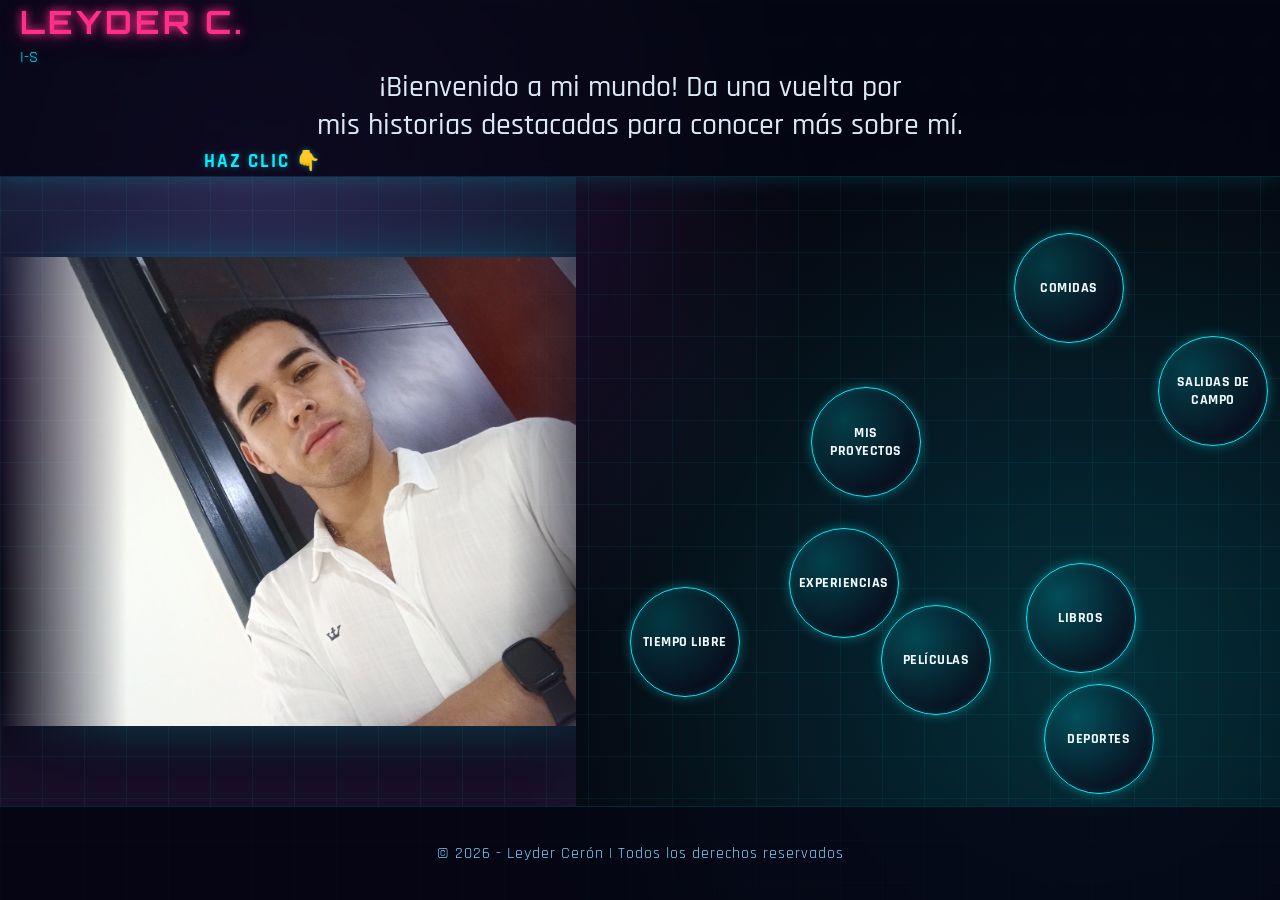
==== commit c3942cc9: "fijar la url de proyectos" ====
--- a/index.html
+++ b/index.html
@@ -38,7 +38,7 @@
             <a href="html/salidas-campo.html"  class="btn-circulo">Salidas de campo</a>
             <a href="html/comidas-favoritas.html"  class="btn-circulo">Comidas</a>
             <a href="html/libros-favoritos.html"  class="btn-circulo">Libros</a>
-            <a href="html/sitio-web.html"  class="btn-circulo">Sitio Web</a>
+            <a href="html/sitio-web.html"  class="btn-circulo">Mis Proyectos</a>
             <a href="html/experiencias.html" class="btn-circulo">Experiencias</a>
         </section>
 
